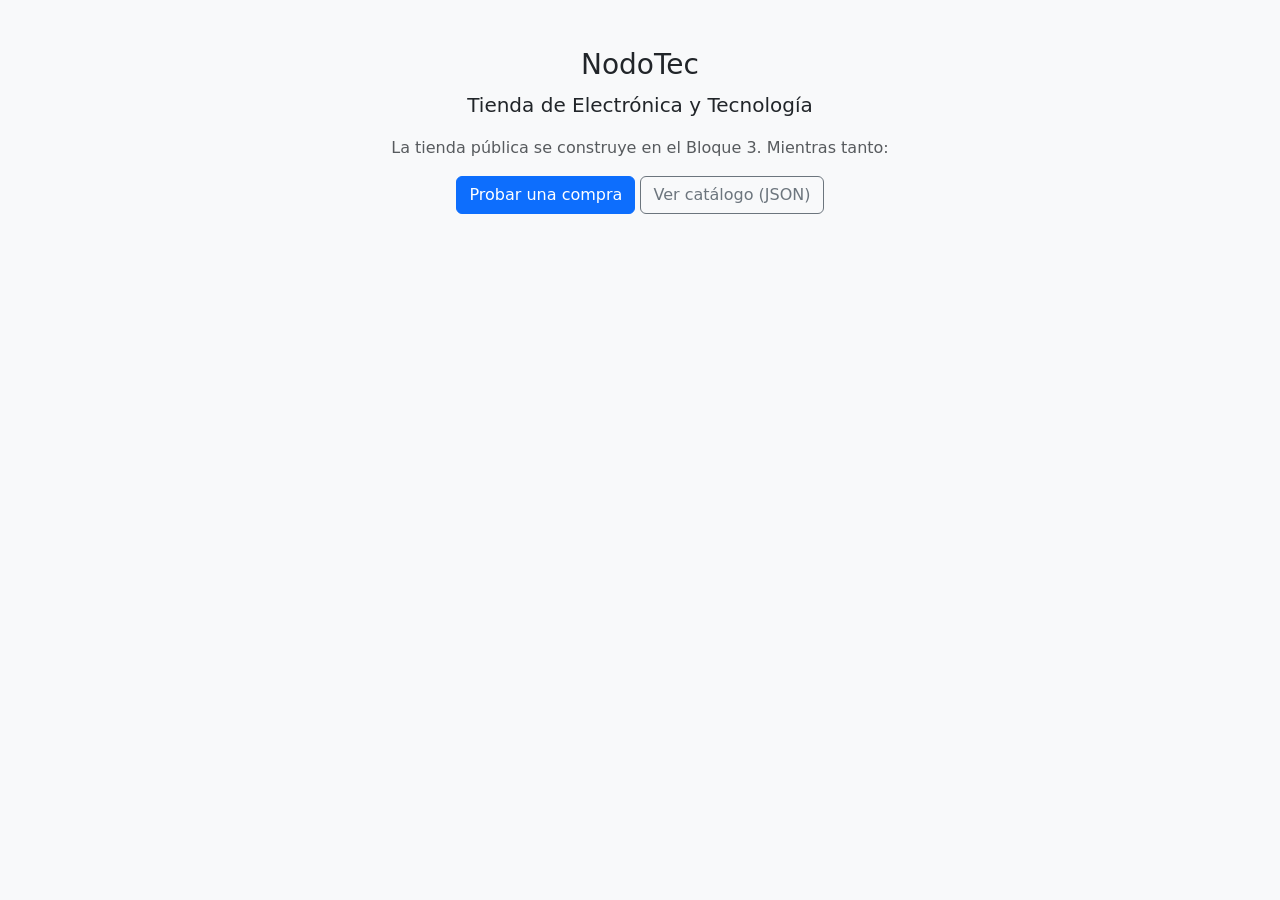
==== frontend/index.html @ ed26bd7c "Bloque 1: núcleo distribuido con Docker, Gateway Nginx, 5 servicios PHP, JWT y compra con Stripe - d" ====
<!doctype html>
<html lang="es">
<head>
  <meta charset="utf-8">
  <meta name="viewport" content="width=device-width, initial-scale=1">
  <title>NodoTec — Tienda de Electrónica y Tecnología</title>
  <link href="https://cdn.jsdelivr.net/npm/bootstrap@5.3.3/dist/css/bootstrap.min.css" rel="stylesheet">
</head>
<body class="bg-light">
<div class="container py-5 text-center">
  <h1 class="h3">NodoTec</h1>
  <p class="lead">Tienda de Electrónica y Tecnología</p>
  <p class="text-muted">La tienda pública se construye en el Bloque 3. Mientras tanto:</p>
  <a class="btn btn-primary" href="/prueba-compra.html">Probar una compra</a>
  <a class="btn btn-outline-secondary" href="/api/catalogo/productos">Ver catálogo (JSON)</a>
</div>
</body>
</html>
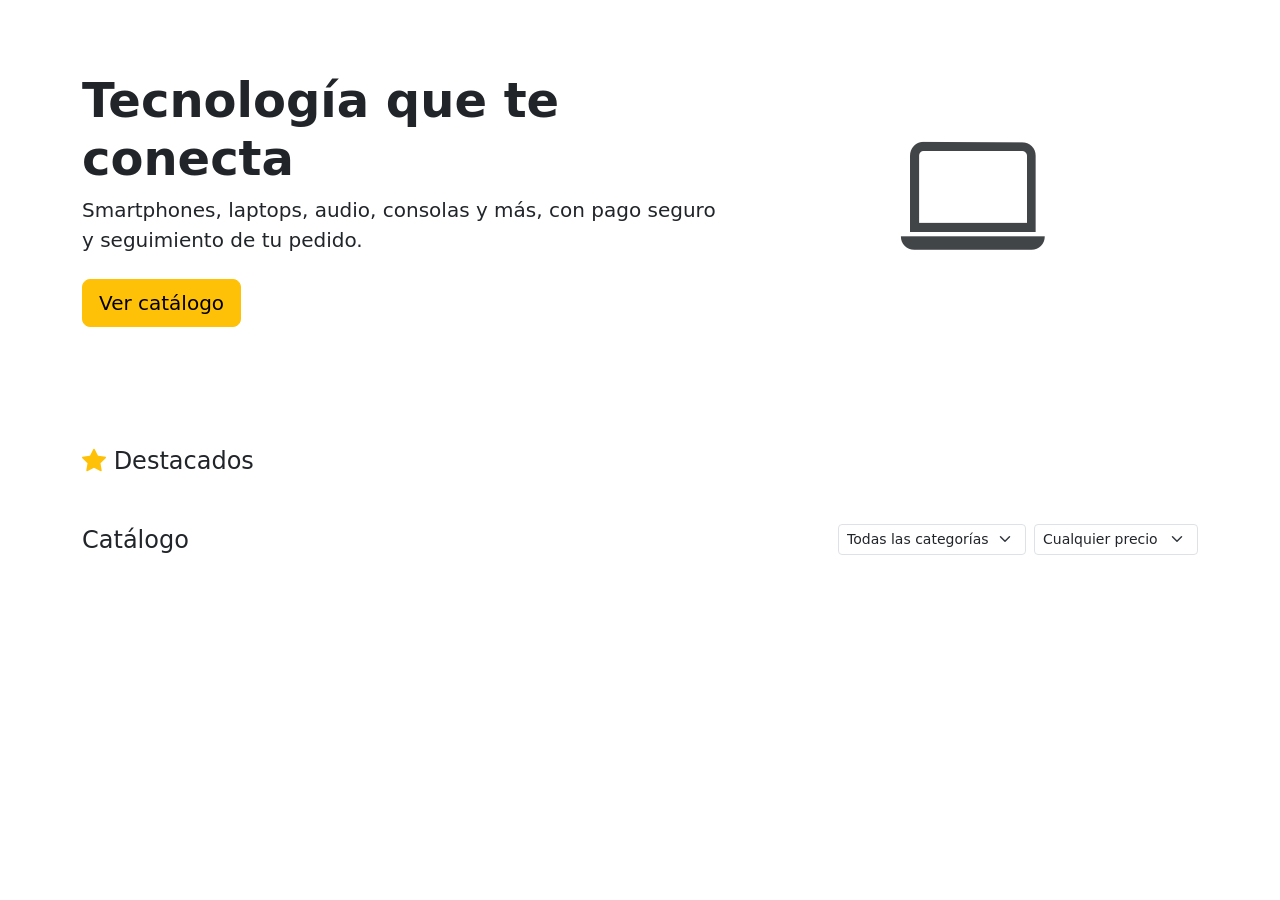
==== commit ac03ef71: "Bloque 3: tienda pública NodoTec y panel de administración - Tienda Bootstrap 5 responsive: catálogo" ====
--- a/frontend/index.html
+++ b/frontend/index.html
@@ -5,14 +5,66 @@
   <meta name="viewport" content="width=device-width, initial-scale=1">
   <title>NodoTec — Tienda de Electrónica y Tecnología</title>
   <link href="https://cdn.jsdelivr.net/npm/bootstrap@5.3.3/dist/css/bootstrap.min.css" rel="stylesheet">
+  <link href="https://cdn.jsdelivr.net/npm/bootstrap-icons@1.11.3/font/bootstrap-icons.min.css" rel="stylesheet">
+  <link href="/css/nodotec.css" rel="stylesheet">
 </head>
-<body class="bg-light">
-<div class="container py-5 text-center">
-  <h1 class="h3">NodoTec</h1>
-  <p class="lead">Tienda de Electrónica y Tecnología</p>
-  <p class="text-muted">La tienda pública se construye en el Bloque 3. Mientras tanto:</p>
-  <a class="btn btn-primary" href="/prueba-compra.html">Probar una compra</a>
-  <a class="btn btn-outline-secondary" href="/api/catalogo/productos">Ver catálogo (JSON)</a>
+<body>
+<header id="cabecera"></header>
+
+<main>
+  <section class="hero py-5">
+    <div class="container py-lg-4">
+      <div class="row align-items-center g-4">
+        <div class="col-lg-7">
+          <h1 class="display-5 fw-bold">Tecnología que te conecta</h1>
+          <p class="lead mb-4">Smartphones, laptops, audio, consolas y más, con pago seguro y seguimiento de tu pedido.</p>
+          <a href="#catalogo" class="btn btn-warning btn-lg">Ver catálogo</a>
+        </div>
+        <div class="col-lg-5 d-none d-lg-block text-center">
+          <i class="bi bi-laptop" style="font-size: 9rem; opacity: .85"></i>
+        </div>
+      </div>
+    </div>
+  </section>
+
+  <section class="container py-5">
+    <h2 class="h4 mb-3"><i class="bi bi-star-fill text-warning"></i> Destacados</h2>
+    <div id="destacados" class="row g-3"></div>
+  </section>
+
+  <section id="catalogo" class="container pb-5">
+    <div class="d-flex flex-wrap justify-content-between align-items-end gap-2 mb-3">
+      <h2 class="h4 mb-0">Catálogo</h2>
+      <form id="filtros" class="d-flex flex-wrap gap-2">
+        <select id="filtroCategoria" class="form-select form-select-sm" style="width:auto" aria-label="Categoría">
+          <option value="">Todas las categorías</option>
+        </select>
+        <select id="filtroPrecio" class="form-select form-select-sm" style="width:auto" aria-label="Precio máximo">
+          <option value="">Cualquier precio</option>
+          <option value="100">Hasta US$ 100</option>
+          <option value="300">Hasta US$ 300</option>
+          <option value="500">Hasta US$ 500</option>
+          <option value="1000">Hasta US$ 1,000</option>
+        </select>
+      </form>
+    </div>
+    <div id="productos" class="row g-3"></div>
+    <nav class="mt-4" aria-label="Páginas del catálogo"><ul id="paginacion" class="pagination justify-content-center"></ul></nav>
+  </section>
+</main>
+
+<!-- Detalle de producto -->
+<div class="modal fade" id="modalProducto" tabindex="-1">
+  <div class="modal-dialog modal-lg modal-dialog-centered">
+    <div class="modal-content" id="contenidoProducto"></div>
+  </div>
 </div>
+
+<footer id="pie"></footer>
+
+<script src="https://cdn.jsdelivr.net/npm/bootstrap@5.3.3/dist/js/bootstrap.bundle.min.js"></script>
+<script src="/js/api.js"></script>
+<script src="/js/layout.js"></script>
+<script src="/js/tienda.js"></script>
 </body>
 </html>
